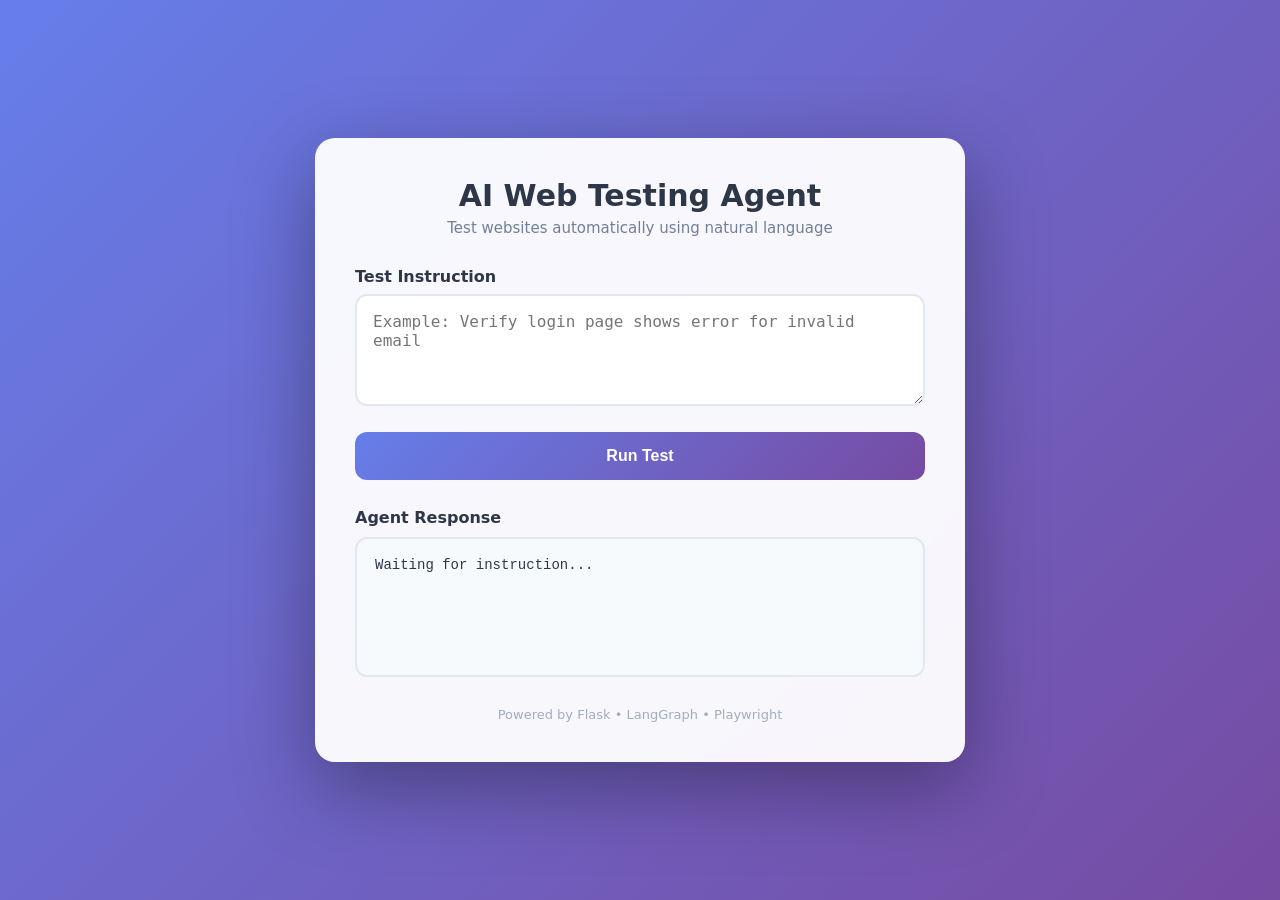
==== templates/index.html @ 944f8d29 "Initial commit for Milestone 1" ====
<!DOCTYPE html>
<html lang="en">
<head>
    <meta charset="UTF-8">
    <title>AI Web Testing Agent</title>

    <style>
        * {
            margin: 0;
            padding: 0;
            box-sizing: border-box;
        }

        body {
            font-family: "Segoe UI", system-ui, -apple-system, BlinkMacSystemFont, Roboto, Arial;
            background: linear-gradient(135deg, #667eea, #764ba2);
            min-height: 100vh;
            display: flex;
            align-items: center;
            justify-content: center;
            padding: 20px;
        }

        .container {
            background: rgba(255, 255, 255, 0.95);
            backdrop-filter: blur(12px);
            border-radius: 20px;
            padding: 40px;
            max-width: 650px;
            width: 100%;
            box-shadow: 0 25px 80px rgba(0, 0, 0, 0.35);
            animation: fadeIn 0.6s ease;
        }

        @keyframes fadeIn {
            from {
                opacity: 0;
                transform: translateY(20px);
            }
            to {
                opacity: 1;
                transform: translateY(0);
            }
        }

        .header {
            text-align: center;
            margin-bottom: 30px;
        }

        .header h1 {
            font-size: 30px;
            color: #2d3748;
            margin-bottom: 6px;
        }

        .header p {
            font-size: 15px;
            color: #718096;
        }

        label {
            display: block;
            font-weight: 600;
            margin-bottom: 8px;
            color: #2d3748;
        }

        textarea {
            width: 100%;
            padding: 16px;
            border-radius: 12px;
            border: 2px solid #e2e8f0;
            font-size: 16px;
            resize: vertical;
            transition: all 0.3s ease;
        }

        textarea:focus {
            outline: none;
            border-color: #667eea;
            box-shadow: 0 0 0 4px rgba(102, 126, 234, 0.15);
        }

        button {
            width: 100%;
            margin-top: 22px;
            padding: 15px;
            background: linear-gradient(135deg, #667eea, #764ba2);
            border: none;
            color: white;
            font-size: 16px;
            font-weight: 600;
            border-radius: 12px;
            cursor: pointer;
            transition: all 0.25s ease;
        }

        button:hover {
            transform: translateY(-2px);
            box-shadow: 0 12px 30px rgba(102, 126, 234, 0.45);
        }

        button:active {
            transform: translateY(0);
        }

        .output-container {
            margin-top: 28px;
        }

        .output-container h3 {
            font-size: 16px;
            margin-bottom: 10px;
            color: #2d3748;
        }

        pre {
            background: #f7fafc;
            padding: 18px;
            border-radius: 12px;
            border: 2px solid #e2e8f0;
            min-height: 140px;
            font-family: "Courier New", monospace;
            font-size: 14px;
            white-space: pre-wrap;
            color: #2d3748;
        }

        footer {
            text-align: center;
            margin-top: 30px;
            font-size: 13px;
            color: #a0aec0;
        }

        @media (max-width: 600px) {
            .container {
                padding: 26px;
            }
            .header h1 {
                font-size: 24px;
            }
        }
    </style>
</head>

<body>

<div class="container">
    <div class="header">
        <h1>AI Web Testing Agent</h1>
        <p>Test websites automatically using natural language</p>
    </div>

    <label for="instruction">Test Instruction</label>
    <textarea id="instruction" rows="4"
        placeholder="Example: Verify login page shows error for invalid email"></textarea>

    <button onclick="send()">Run Test</button>

    <div class="output-container">
        <h3>Agent Response</h3>
        <pre id="output">Waiting for instruction...</pre>
    </div>

    <footer>
        Powered by Flask • LangGraph • Playwright
    </footer>
</div>

<script>
    function send() {
        const instruction = document.getElementById("instruction").value;

        document.getElementById("output").innerText = "Processing...";

        fetch("/test", {
            method: "POST",
            headers: { "Content-Type": "application/json" },
            body: JSON.stringify({ instruction })
        })
        .then(res => res.json())
        .then(data => {
            document.getElementById("output").innerText =
                JSON.stringify(data, null, 2);
        })
        .catch(err => {
            document.getElementById("output").innerText =
                "Error: " + err;
        });
    }
</script>

</body>
</html>
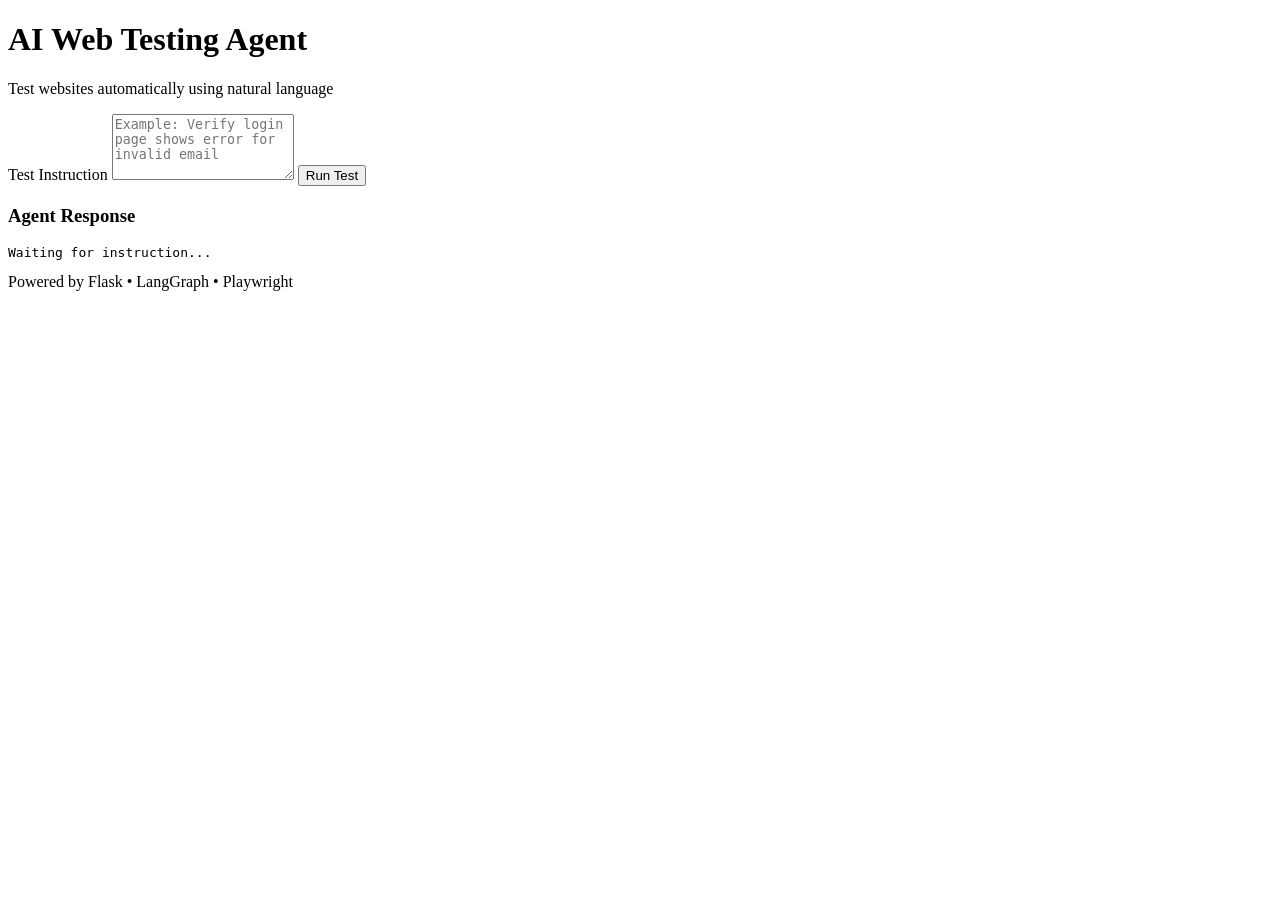
==== commit fcd7dcd5: "commit" ====
--- a/templates/index.html
+++ b/templates/index.html
@@ -4,145 +4,8 @@
     <meta charset="UTF-8">
     <title>AI Web Testing Agent</title>
 
-    <style>
-        * {
-            margin: 0;
-            padding: 0;
-            box-sizing: border-box;
-        }
-
-        body {
-            font-family: "Segoe UI", system-ui, -apple-system, BlinkMacSystemFont, Roboto, Arial;
-            background: linear-gradient(135deg, #667eea, #764ba2);
-            min-height: 100vh;
-            display: flex;
-            align-items: center;
-            justify-content: center;
-            padding: 20px;
-        }
-
-        .container {
-            background: rgba(255, 255, 255, 0.95);
-            backdrop-filter: blur(12px);
-            border-radius: 20px;
-            padding: 40px;
-            max-width: 650px;
-            width: 100%;
-            box-shadow: 0 25px 80px rgba(0, 0, 0, 0.35);
-            animation: fadeIn 0.6s ease;
-        }
-
-        @keyframes fadeIn {
-            from {
-                opacity: 0;
-                transform: translateY(20px);
-            }
-            to {
-                opacity: 1;
-                transform: translateY(0);
-            }
-        }
-
-        .header {
-            text-align: center;
-            margin-bottom: 30px;
-        }
-
-        .header h1 {
-            font-size: 30px;
-            color: #2d3748;
-            margin-bottom: 6px;
-        }
-
-        .header p {
-            font-size: 15px;
-            color: #718096;
-        }
-
-        label {
-            display: block;
-            font-weight: 600;
-            margin-bottom: 8px;
-            color: #2d3748;
-        }
-
-        textarea {
-            width: 100%;
-            padding: 16px;
-            border-radius: 12px;
-            border: 2px solid #e2e8f0;
-            font-size: 16px;
-            resize: vertical;
-            transition: all 0.3s ease;
-        }
-
-        textarea:focus {
-            outline: none;
-            border-color: #667eea;
-            box-shadow: 0 0 0 4px rgba(102, 126, 234, 0.15);
-        }
-
-        button {
-            width: 100%;
-            margin-top: 22px;
-            padding: 15px;
-            background: linear-gradient(135deg, #667eea, #764ba2);
-            border: none;
-            color: white;
-            font-size: 16px;
-            font-weight: 600;
-            border-radius: 12px;
-            cursor: pointer;
-            transition: all 0.25s ease;
-        }
-
-        button:hover {
-            transform: translateY(-2px);
-            box-shadow: 0 12px 30px rgba(102, 126, 234, 0.45);
-        }
-
-        button:active {
-            transform: translateY(0);
-        }
-
-        .output-container {
-            margin-top: 28px;
-        }
-
-        .output-container h3 {
-            font-size: 16px;
-            margin-bottom: 10px;
-            color: #2d3748;
-        }
-
-        pre {
-            background: #f7fafc;
-            padding: 18px;
-            border-radius: 12px;
-            border: 2px solid #e2e8f0;
-            min-height: 140px;
-            font-family: "Courier New", monospace;
-            font-size: 14px;
-            white-space: pre-wrap;
-            color: #2d3748;
-        }
-
-        footer {
-            text-align: center;
-            margin-top: 30px;
-            font-size: 13px;
-            color: #a0aec0;
-        }
-
-        @media (max-width: 600px) {
-            .container {
-                padding: 26px;
-            }
-            .header h1 {
-                font-size: 24px;
-            }
-        }
-    </style>
+    <!-- Flask Static CSS -->
+    <link rel="stylesheet" href="{{ url_for('static', filename='styles.css') }}">
 </head>
 
 <body>
@@ -172,7 +35,6 @@
 <script>
     function send() {
         const instruction = document.getElementById("instruction").value;
-
         document.getElementById("output").innerText = "Processing...";
 
         fetch("/test", {
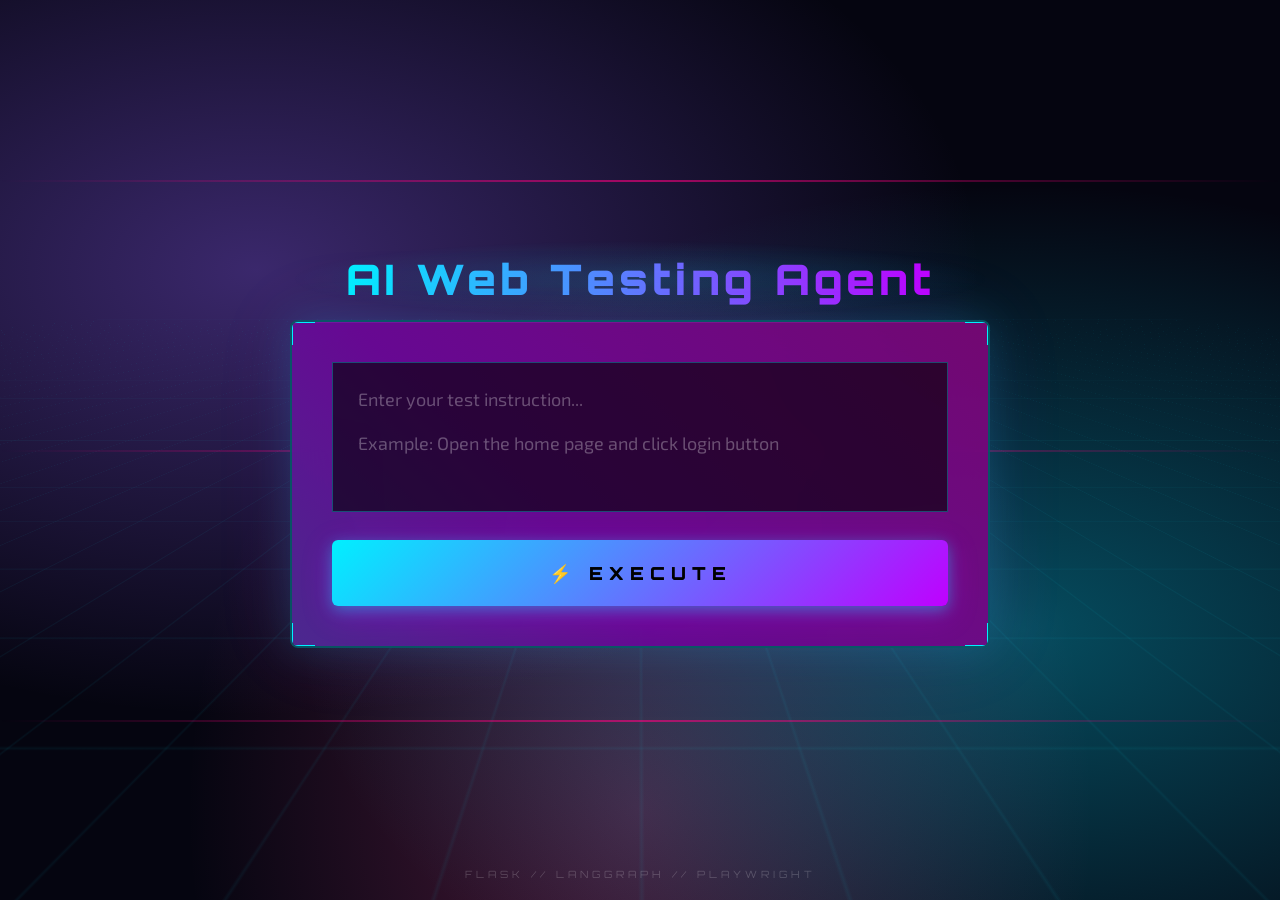
==== commit 785233e8: "milestone 2" ====
--- a/templates/index.html
+++ b/templates/index.html
@@ -1,58 +1,988 @@
 <!DOCTYPE html>
 <html lang="en">
+
 <head>
     <meta charset="UTF-8">
+    <meta name="viewport" content="width=device-width, initial-scale=1.0">
     <title>AI Web Testing Agent</title>
-
-    <!-- Flask Static CSS -->
-    <link rel="stylesheet" href="{{ url_for('static', filename='styles.css') }}">
+    <link
+        href="https://fonts.googleapis.com/css2?family=Orbitron:wght@500;700;900&family=Exo+2:wght@400;500;600&display=swap"
+        rel="stylesheet">
+    <style>
+        * {
+            margin: 0;
+            padding: 0;
+            box-sizing: border-box;
+        }
+
+        body {
+            font-family: 'Exo 2', sans-serif;
+            background: #000;
+            color: #fff;
+            min-height: 100vh;
+            overflow-x: hidden;
+        }
+
+        /* ===== CRAZY ANIMATED BACKGROUND ===== */
+        .bg {
+            position: fixed;
+            top: 0;
+            left: 0;
+            width: 100%;
+            height: 100%;
+            z-index: 0;
+            background:
+                radial-gradient(ellipse at 20% 30%, rgba(139, 92, 246, 0.4) 0%, transparent 50%),
+                radial-gradient(ellipse at 80% 70%, rgba(6, 182, 212, 0.4) 0%, transparent 50%),
+                radial-gradient(ellipse at 50% 90%, rgba(236, 72, 153, 0.3) 0%, transparent 50%),
+                #050510;
+            animation: bgPulse 8s ease-in-out infinite;
+        }
+
+        @keyframes bgPulse {
+
+            0%,
+            100% {
+                filter: brightness(1);
+            }
+
+            50% {
+                filter: brightness(1.2);
+            }
+        }
+
+        /* Crazy Grid */
+        .grid {
+            position: fixed;
+            width: 300%;
+            height: 300%;
+            top: -100%;
+            left: -100%;
+            background:
+                linear-gradient(90deg, rgba(0, 240, 255, 0.05) 1px, transparent 1px),
+                linear-gradient(rgba(0, 240, 255, 0.05) 1px, transparent 1px);
+            background-size: 60px 60px;
+            transform: perspective(500px) rotateX(70deg);
+            animation: gridRun 10s linear infinite;
+            z-index: 1;
+        }
+
+        @keyframes gridRun {
+            0% {
+                transform: perspective(500px) rotateX(70deg) translateY(0);
+            }
+
+            100% {
+                transform: perspective(500px) rotateX(70deg) translateY(60px);
+            }
+        }
+
+        /* Floating Particles */
+        .particles {
+            position: fixed;
+            width: 100%;
+            height: 100%;
+            z-index: 2;
+            pointer-events: none;
+        }
+
+        .particle {
+            position: absolute;
+            width: 6px;
+            height: 6px;
+            background: #00f0ff;
+            border-radius: 50%;
+            box-shadow: 0 0 20px #00f0ff, 0 0 40px #00f0ff;
+            opacity: 0;
+            animation: particleRise 6s infinite;
+        }
+
+        @keyframes particleRise {
+            0% {
+                transform: translateY(100vh) scale(0);
+                opacity: 0;
+            }
+
+            20% {
+                opacity: 1;
+            }
+
+            80% {
+                opacity: 1;
+            }
+
+            100% {
+                transform: translateY(-20vh) scale(1.5);
+                opacity: 0;
+            }
+        }
+
+        /* Horizontal Laser Lines */
+        .laser {
+            position: fixed;
+            height: 2px;
+            background: linear-gradient(90deg, transparent, #ff0080, transparent);
+            z-index: 3;
+            opacity: 0.6;
+        }
+
+        .laser1 {
+            top: 20%;
+            width: 100%;
+            animation: laserMove1 4s linear infinite;
+        }
+
+        .laser2 {
+            top: 50%;
+            width: 100%;
+            animation: laserMove2 5s linear infinite;
+        }
+
+        .laser3 {
+            top: 80%;
+            width: 100%;
+            animation: laserMove1 3s linear infinite reverse;
+        }
+
+        @keyframes laserMove1 {
+            0% {
+                transform: translateX(-100%);
+            }
+
+            100% {
+                transform: translateX(100%);
+            }
+        }
+
+        @keyframes laserMove2 {
+            0% {
+                transform: translateX(100%);
+            }
+
+            100% {
+                transform: translateX(-100%);
+            }
+        }
+
+        /* ===== APP CONTAINER ===== */
+        .app {
+            position: relative;
+            z-index: 10;
+            min-height: 100vh;
+            display: flex;
+            flex-direction: column;
+            align-items: center;
+            justify-content: center;
+            padding: 40px 20px;
+        }
+
+        /* ===== INPUT VIEW ===== */
+        .input-view {
+            text-align: center;
+            max-width: 700px;
+            width: 100%;
+            transition: all 0.5s ease;
+        }
+
+        .input-view.hidden {
+            opacity: 0;
+            transform: translateY(-50px) scale(0.9);
+            pointer-events: none;
+            position: absolute;
+        }
+
+        /* Title */
+        .title {
+            font-family: 'Orbitron', sans-serif;
+            font-size: 42px;
+            font-weight: 900;
+            letter-spacing: 4px;
+            margin-bottom: 15px;
+            position: relative;
+            display: inline-block;
+            text-align: center;
+        }
+
+        .title span {
+            background: linear-gradient(90deg, #00f0ff, #bf00ff, #ff0080, #00f0ff);
+            background-size: 300% 100%;
+            -webkit-background-clip: text;
+            background-clip: text;
+            -webkit-text-fill-color: transparent;
+            animation: gradientFlow 3s ease infinite;
+        }
+
+        @keyframes gradientFlow {
+            0% {
+                background-position: 0% 50%;
+            }
+
+            50% {
+                background-position: 100% 50%;
+            }
+
+            100% {
+                background-position: 0% 50%;
+            }
+        }
+
+        /* Title glow effect */
+        .title::after {
+            content: '';
+            position: absolute;
+            top: 50%;
+            left: 50%;
+            transform: translate(-50%, -50%);
+            width: 120%;
+            height: 150%;
+            background: radial-gradient(ellipse, rgba(0, 240, 255, 0.15), transparent 70%);
+            z-index: -1;
+            animation: titleGlow 3s ease-in-out infinite;
+        }
+
+        @keyframes titleGlow {
+
+            0%,
+            100% {
+                opacity: 0.5;
+            }
+
+            50% {
+                opacity: 1;
+            }
+        }
+
+        .subtitle {
+            color: rgba(255, 255, 255, 0.5);
+            letter-spacing: 6px;
+            font-size: 12px;
+            margin-bottom: 50px;
+            text-transform: uppercase;
+        }
+
+        /* Input Card - Premium Glassmorphism */
+        .input-card {
+            background: rgba(10, 15, 30, 0.85);
+            backdrop-filter: blur(20px);
+            -webkit-backdrop-filter: blur(20px);
+            border: 2px solid rgba(0, 240, 255, 0.3);
+            border-radius: 8px;
+            padding: 40px;
+            position: relative;
+            overflow: hidden;
+            box-shadow:
+                0 0 40px rgba(0, 240, 255, 0.15),
+                0 0 80px rgba(191, 0, 255, 0.1),
+                inset 0 1px 0 rgba(255, 255, 255, 0.1);
+            animation: cardGlow 4s ease-in-out infinite;
+        }
+
+        @keyframes cardGlow {
+
+            0%,
+            100% {
+                box-shadow: 0 0 40px rgba(0, 240, 255, 0.15), 0 0 80px rgba(191, 0, 255, 0.1), inset 0 1px 0 rgba(255, 255, 255, 0.1);
+            }
+
+            50% {
+                box-shadow: 0 0 60px rgba(0, 240, 255, 0.25), 0 0 100px rgba(191, 0, 255, 0.2), inset 0 1px 0 rgba(255, 255, 255, 0.15);
+            }
+        }
+
+        /* Scanning Line Effect */
+        .input-card::before {
+            content: '';
+            position: absolute;
+            top: -100%;
+            left: 0;
+            width: 100%;
+            height: 50%;
+            background: linear-gradient(180deg, transparent, rgba(0, 240, 255, 0.08), transparent);
+            animation: scanLine 3s linear infinite;
+        }
+
+        @keyframes scanLine {
+            0% {
+                top: -100%;
+            }
+
+            100% {
+                top: 200%;
+            }
+        }
+
+        /* Animated Border Glow */
+        .input-card::after {
+            content: '';
+            position: absolute;
+            top: -2px;
+            left: -2px;
+            right: -2px;
+            bottom: -2px;
+            background: linear-gradient(45deg, #00f0ff, #bf00ff, #ff0080, #00f0ff);
+            background-size: 400% 400%;
+            z-index: -1;
+            border-radius: 10px;
+            animation: borderGlow 6s ease infinite;
+            opacity: 0.5;
+        }
+
+        @keyframes borderGlow {
+            0% {
+                background-position: 0% 50%;
+            }
+
+            50% {
+                background-position: 100% 50%;
+            }
+
+            100% {
+                background-position: 0% 50%;
+            }
+        }
+
+        /* HUD Corners - Enhanced */
+        .corner {
+            position: absolute;
+            width: 25px;
+            height: 25px;
+            border: 3px solid #00f0ff;
+            z-index: 10;
+            animation: cornerPulse 2s ease-in-out infinite;
+        }
+
+        @keyframes cornerPulse {
+
+            0%,
+            100% {
+                border-color: #00f0ff;
+                box-shadow: 0 0 10px rgba(0, 240, 255, 0.5);
+            }
+
+            50% {
+                border-color: #bf00ff;
+                box-shadow: 0 0 20px rgba(191, 0, 255, 0.7);
+            }
+        }
+
+        .corner.tl {
+            top: -2px;
+            left: -2px;
+            border-right: none;
+            border-bottom: none;
+        }
+
+        .corner.tr {
+            top: -2px;
+            right: -2px;
+            border-left: none;
+            border-bottom: none;
+            animation-delay: 0.5s;
+        }
+
+        .corner.bl {
+            bottom: -2px;
+            left: -2px;
+            border-right: none;
+            border-top: none;
+            animation-delay: 1s;
+        }
+
+        .corner.br {
+            bottom: -2px;
+            right: -2px;
+            border-left: none;
+            border-top: none;
+            animation-delay: 1.5s;
+        }
+
+        textarea {
+            width: 100%;
+            min-height: 150px;
+            padding: 25px;
+            background: rgba(0, 0, 0, 0.6);
+            border: 1px solid rgba(0, 240, 255, 0.3);
+            border-radius: 0;
+            color: #fff;
+            font-family: 'Exo 2', sans-serif;
+            font-size: 18px;
+            resize: none;
+        }
+
+        textarea:focus {
+            outline: none;
+            border-color: #00f0ff;
+            box-shadow: 0 0 40px rgba(0, 240, 255, 0.3), inset 0 0 40px rgba(0, 240, 255, 0.05);
+        }
+
+        textarea::placeholder {
+            color: rgba(255, 255, 255, 0.3);
+        }
+
+        /* Epic Holographic Button */
+        .epic-btn {
+            width: 100%;
+            padding: 22px;
+            margin-top: 25px;
+            background: linear-gradient(135deg, #00f0ff 0%, #bf00ff 50%, #ff0080 100%);
+            background-size: 200% 200%;
+            border: none;
+            border-radius: 6px;
+            color: #000;
+            font-family: 'Orbitron', sans-serif;
+            font-size: 18px;
+            font-weight: 900;
+            letter-spacing: 6px;
+            cursor: pointer;
+            position: relative;
+            overflow: hidden;
+            transition: all 0.4s cubic-bezier(0.175, 0.885, 0.32, 1.275);
+            animation: btnGradient 3s ease infinite;
+            box-shadow:
+                0 4px 15px rgba(0, 240, 255, 0.4),
+                0 8px 30px rgba(191, 0, 255, 0.3);
+        }
+
+        @keyframes btnGradient {
+            0% {
+                background-position: 0% 50%;
+            }
+
+            50% {
+                background-position: 100% 50%;
+            }
+
+            100% {
+                background-position: 0% 50%;
+            }
+        }
+
+        .epic-btn::before {
+            content: '';
+            position: absolute;
+            top: 0;
+            left: -100%;
+            width: 100%;
+            height: 100%;
+            background: linear-gradient(90deg, transparent, rgba(255, 255, 255, 0.6), transparent);
+            animation: holographicShine 2.5s infinite;
+        }
+
+        @keyframes holographicShine {
+            0% {
+                left: -100%;
+            }
+
+            100% {
+                left: 100%;
+            }
+        }
+
+        .epic-btn::after {
+            content: '';
+            position: absolute;
+            top: -50%;
+            left: -50%;
+            width: 200%;
+            height: 200%;
+            background: radial-gradient(circle, rgba(255, 255, 255, 0.1) 0%, transparent 60%);
+            opacity: 0;
+            transition: opacity 0.3s;
+        }
+
+        .epic-btn:hover {
+            transform: scale(1.03) translateY(-2px);
+            box-shadow:
+                0 8px 25px rgba(0, 240, 255, 0.6),
+                0 16px 50px rgba(191, 0, 255, 0.4),
+                0 0 100px rgba(0, 240, 255, 0.3);
+            text-shadow: 0 0 20px rgba(0, 0, 0, 0.5);
+        }
+
+        .epic-btn:hover::after {
+            opacity: 1;
+        }
+
+        .epic-btn:active {
+            transform: scale(0.98);
+        }
+
+        .epic-btn:disabled {
+            opacity: 0.5;
+            cursor: wait;
+            animation: none;
+        }
+
+        /* ===== RESULTS VIEW ===== */
+        .results-view {
+            width: 100%;
+            max-width: 1000px;
+            opacity: 0;
+            transform: translateY(50px);
+            pointer-events: none;
+            position: absolute;
+            transition: all 0.5s ease;
+        }
+
+        .results-view.show {
+            opacity: 1;
+            transform: translateY(0);
+            pointer-events: auto;
+            position: relative;
+        }
+
+        .results-header {
+            display: flex;
+            justify-content: space-between;
+            align-items: center;
+            margin-bottom: 30px;
+        }
+
+        .success-badge {
+            display: flex;
+            align-items: center;
+            gap: 12px;
+            font-family: 'Orbitron', sans-serif;
+            font-size: 18px;
+            color: #05ffa1;
+            text-shadow: 0 0 20px rgba(5, 255, 161, 0.5);
+        }
+
+        .success-badge::before {
+            content: '✓';
+            width: 40px;
+            height: 40px;
+            background: #05ffa1;
+            color: #000;
+            border-radius: 50%;
+            display: flex;
+            align-items: center;
+            justify-content: center;
+            font-size: 20px;
+            animation: successPulse 1s ease-in-out infinite;
+        }
+
+        @keyframes successPulse {
+
+            0%,
+            100% {
+                box-shadow: 0 0 0 0 rgba(5, 255, 161, 0.5);
+            }
+
+            50% {
+                box-shadow: 0 0 0 15px rgba(5, 255, 161, 0);
+            }
+        }
+
+        .new-test-btn {
+            padding: 14px 30px;
+            background: transparent;
+            border: 2px solid #bf00ff;
+            color: #bf00ff;
+            font-family: 'Orbitron', sans-serif;
+            font-size: 12px;
+            letter-spacing: 2px;
+            cursor: pointer;
+            transition: all 0.3s;
+        }
+
+        .new-test-btn:hover {
+            background: #bf00ff;
+            color: #000;
+            box-shadow: 0 0 30px rgba(191, 0, 255, 0.5);
+        }
+
+        /* Result Cards */
+        .result-card {
+            background: rgba(10, 15, 30, 0.9);
+            border: 1px solid rgba(0, 240, 255, 0.2);
+            padding: 25px;
+            margin-bottom: 20px;
+            position: relative;
+        }
+
+        .result-card h2 {
+            font-family: 'Orbitron', sans-serif;
+            font-size: 13px;
+            letter-spacing: 3px;
+            color: #00f0ff;
+            margin-bottom: 20px;
+            display: flex;
+            align-items: center;
+            gap: 12px;
+        }
+
+        .result-card h2 span {
+            background: linear-gradient(135deg, #00f0ff, #bf00ff);
+            color: #000;
+            padding: 5px 14px;
+            font-size: 12px;
+        }
+
+        .action {
+            display: flex;
+            gap: 16px;
+            padding: 18px;
+            background: linear-gradient(135deg, rgba(0, 240, 255, 0.05), rgba(191, 0, 255, 0.05));
+            border-left: 3px solid #00f0ff;
+            margin-bottom: 12px;
+            transition: all 0.3s;
+        }
+
+        .action:hover {
+            transform: translateX(10px);
+            box-shadow: 0 0 30px rgba(0, 240, 255, 0.1);
+        }
+
+        .action-num {
+            width: 36px;
+            height: 36px;
+            background: linear-gradient(135deg, #00f0ff, #bf00ff);
+            display: flex;
+            align-items: center;
+            justify-content: center;
+            font-family: 'Orbitron', sans-serif;
+            font-weight: 900;
+            color: #000;
+            flex-shrink: 0;
+        }
+
+        .action-text strong {
+            display: block;
+            font-family: 'Orbitron', sans-serif;
+            font-size: 12px;
+            letter-spacing: 2px;
+            margin-bottom: 5px;
+        }
+
+        .action-text em {
+            color: #bf00ff;
+            font-style: normal;
+        }
+
+        /* Code */
+        .code-wrap {
+            background: #000;
+        }
+
+        .code-header {
+            display: flex;
+            justify-content: space-between;
+            align-items: center;
+            padding: 15px 20px;
+            background: linear-gradient(135deg, rgba(0, 240, 255, 0.1), rgba(191, 0, 255, 0.1));
+        }
+
+        .code-header span {
+            font-family: 'Orbitron', sans-serif;
+            font-size: 11px;
+            letter-spacing: 2px;
+            color: #00f0ff;
+        }
+
+        .copy-btn {
+            padding: 8px 18px;
+            background: #05ffa1;
+            border: none;
+            color: #000;
+            font-family: 'Orbitron', sans-serif;
+            font-size: 11px;
+            font-weight: 700;
+            letter-spacing: 1px;
+            cursor: pointer;
+            transition: all 0.2s;
+        }
+
+        .copy-btn:hover {
+            box-shadow: 0 0 30px rgba(5, 255, 161, 0.6);
+        }
+
+        pre {
+            padding: 25px;
+            font-family: 'JetBrains Mono', monospace;
+            font-size: 13px;
+            color: #05ffa1;
+            line-height: 1.8;
+            overflow-x: auto;
+            text-shadow: 0 0 15px rgba(5, 255, 161, 0.4);
+        }
+
+        /* Assertions */
+        .assert {
+            display: flex;
+            gap: 14px;
+            padding: 16px;
+            background: rgba(5, 255, 161, 0.05);
+            border-left: 3px solid #05ffa1;
+            margin-bottom: 10px;
+        }
+
+        .assert-check {
+            width: 28px;
+            height: 28px;
+            background: rgba(5, 255, 161, 0.2);
+            color: #05ffa1;
+            display: flex;
+            align-items: center;
+            justify-content: center;
+            font-size: 16px;
+            flex-shrink: 0;
+        }
+
+        .assert strong {
+            font-family: 'Orbitron', sans-serif;
+            font-size: 10px;
+            color: #05ffa1;
+            letter-spacing: 1px;
+            display: block;
+            margin-bottom: 4px;
+        }
+
+        /* Loading */
+        .loading {
+            position: fixed;
+            top: 0;
+            left: 0;
+            width: 100%;
+            height: 100%;
+            background: rgba(0, 0, 0, 0.95);
+            display: none;
+            align-items: center;
+            justify-content: center;
+            flex-direction: column;
+            z-index: 100;
+        }
+
+        .loading.show {
+            display: flex;
+        }
+
+        .loader {
+            width: 80px;
+            height: 80px;
+            border: 5px solid transparent;
+            border-top-color: #00f0ff;
+            border-right-color: #bf00ff;
+            border-bottom-color: #ff0080;
+            border-radius: 50%;
+            animation: loaderSpin 1s linear infinite;
+        }
+
+        @keyframes loaderSpin {
+            to {
+                transform: rotate(360deg);
+            }
+        }
+
+        .loading p {
+            margin-top: 30px;
+            font-family: 'Orbitron', sans-serif;
+            font-size: 16px;
+            letter-spacing: 6px;
+            color: #00f0ff;
+            animation: loadPulse 1s ease-in-out infinite alternate;
+        }
+
+        @keyframes loadPulse {
+            from {
+                opacity: 0.5;
+            }
+
+            to {
+                opacity: 1;
+            }
+        }
+
+        /* Error & Empty */
+        .error {
+            background: rgba(255, 0, 80, 0.1);
+            border: 1px solid #ff0080;
+            padding: 20px;
+            color: #ff6b9d;
+            margin-bottom: 20px;
+            display: none;
+        }
+
+        .empty {
+            text-align: center;
+            color: rgba(255, 255, 255, 0.3);
+            padding: 30px;
+        }
+
+        footer {
+            position: fixed;
+            bottom: 20px;
+            left: 50%;
+            transform: translateX(-50%);
+            font-family: 'Orbitron', sans-serif;
+            font-size: 10px;
+            letter-spacing: 4px;
+            color: rgba(255, 255, 255, 0.2);
+            z-index: 10;
+        }
+    </style>
 </head>
 
 <body>
-
-<div class="container">
-    <div class="header">
-        <h1>AI Web Testing Agent</h1>
-        <p>Test websites automatically using natural language</p>
+    <div class="bg"></div>
+    <div class="grid"></div>
+    <div class="particles">
+        <div class="particle" style="left:5%; animation-delay:0s;"></div>
+        <div class="particle" style="left:15%; animation-delay:0.5s;"></div>
+        <div class="particle" style="left:25%; animation-delay:1s;"></div>
+        <div class="particle" style="left:35%; animation-delay:1.5s;"></div>
+        <div class="particle" style="left:45%; animation-delay:2s;"></div>
+        <div class="particle" style="left:55%; animation-delay:2.5s;"></div>
+        <div class="particle" style="left:65%; animation-delay:3s;"></div>
+        <div class="particle" style="left:75%; animation-delay:3.5s;"></div>
+        <div class="particle" style="left:85%; animation-delay:4s;"></div>
+        <div class="particle" style="left:95%; animation-delay:4.5s;"></div>
     </div>
-
-    <label for="instruction">Test Instruction</label>
-    <textarea id="instruction" rows="4"
-        placeholder="Example: Verify login page shows error for invalid email"></textarea>
-
-    <button onclick="send()">Run Test</button>
-
-    <div class="output-container">
-        <h3>Agent Response</h3>
-        <pre id="output">Waiting for instruction...</pre>
+    <div class="laser laser1"></div>
+    <div class="laser laser2"></div>
+    <div class="laser laser3"></div>
+
+    <div class="app">
+        <!-- INPUT VIEW -->
+        <div class="input-view" id="inputView">
+            <h1 class="title"><span>AI Web Testing Agent</span></h1>
+
+            <div class="input-card">
+                <div class="corner tl"></div>
+                <div class="corner tr"></div>
+                <div class="corner bl"></div>
+                <div class="corner br"></div>
+                <textarea id="input"
+                    placeholder="Enter your test instruction...&#10;&#10;Example: Open the home page and click login button"></textarea>
+                <button class="epic-btn" id="btn" onclick="run()">⚡ EXECUTE</button>
+            </div>
+        </div>
+
+        <!-- RESULTS VIEW -->
+        <div class="results-view" id="resultsView">
+            <div class="results-header">
+                <div class="success-badge">TEST GENERATED</div>
+                <button class="new-test-btn" onclick="reset()">↺ NEW TEST</button>
+            </div>
+
+            <div class="result-card">
+                <h2>🎯 PARSED ACTIONS <span id="actCount">0</span></h2>
+                <div id="actions"></div>
+            </div>
+
+            <div class="result-card">
+                <h2>💻 PLAYWRIGHT CODE</h2>
+                <div class="code-wrap">
+                    <div class="code-header">
+                        <span>test_script.py</span>
+                        <button class="copy-btn" onclick="copy()">COPY</button>
+                    </div>
+                    <pre id="code"></pre>
+                </div>
+            </div>
+
+            <div class="result-card">
+                <h2>✅ ASSERTIONS <span id="assCount">0</span></h2>
+                <div id="asserts"></div>
+            </div>
+        </div>
     </div>
 
-    <footer>
-        Powered by Flask • LangGraph • Playwright
-    </footer>
-</div>
-
-<script>
-    function send() {
-        const instruction = document.getElementById("instruction").value;
-        document.getElementById("output").innerText = "Processing...";
-
-        fetch("/test", {
-            method: "POST",
-            headers: { "Content-Type": "application/json" },
-            body: JSON.stringify({ instruction })
-        })
-        .then(res => res.json())
-        .then(data => {
-            document.getElementById("output").innerText =
-                JSON.stringify(data, null, 2);
-        })
-        .catch(err => {
-            document.getElementById("output").innerText =
-                "Error: " + err;
+    <div class="loading" id="loading">
+        <div class="loader"></div>
+        <p>PROCESSING</p>
+    </div>
+
+    <div class="error" id="error"></div>
+
+    <footer>FLASK // LANGGRAPH // PLAYWRIGHT</footer>
+
+    <script>
+        async function run() {
+            const input = document.getElementById('input').value.trim();
+            if (!input) { document.getElementById('input').focus(); return; }
+
+            document.getElementById('loading').classList.add('show');
+            document.getElementById('btn').disabled = true;
+
+            try {
+                const res = await fetch('/test', {
+                    method: 'POST',
+                    headers: { 'Content-Type': 'application/json' },
+                    body: JSON.stringify({ instruction: input })
+                });
+
+                const data = await res.json();
+                document.getElementById('loading').classList.remove('show');
+
+                if (data.status === 'success') {
+                    showResults(data);
+                } else {
+                    alert(data.message || 'Error');
+                    document.getElementById('btn').disabled = false;
+                }
+            } catch (e) {
+                document.getElementById('loading').classList.remove('show');
+                alert('Connection error');
+                document.getElementById('btn').disabled = false;
+            }
+        }
+
+        function showResults(data) {
+            // Hide input, show results
+            document.getElementById('inputView').classList.add('hidden');
+            document.getElementById('resultsView').classList.add('show');
+
+            const actions = data.parsed_actions || [];
+            const assertions = data.assertions || [];
+
+            document.getElementById('actCount').textContent = actions.length;
+            document.getElementById('actions').innerHTML = actions.length
+                ? actions.map((a, i) => `
+                    <div class="action">
+                        <div class="action-num">${i + 1}</div>
+                        <div class="action-text">
+                            <strong>${icon(a.action)} ${a.action.toUpperCase().replace(/_/g, ' ')}</strong>
+                            ${a.target}${a.value ? ` <em>"${a.value}"</em>` : ''}
+                        </div>
+                    </div>
+                `).join('')
+                : '<p class="empty">No actions</p>';
+
+            document.getElementById('code').textContent = data.generated_code || '# No code';
+
+            document.getElementById('assCount').textContent = assertions.length;
+            document.getElementById('asserts').innerHTML = assertions.length
+                ? assertions.map(a => `
+                    <div class="assert">
+                        <div class="assert-check">✓</div>
+                        <div><strong>${a.type}</strong>${a.description}</div>
+                    </div>
+                `).join('')
+                : '<p class="empty">No assertions</p>';
+        }
+
+        function icon(a) {
+            return { 'open_page': '🌐', 'enter_text': '⌨️', 'click': '👆', 'verify': '🔍', 'wait': '⏱️' }[a] || '▶️';
+        }
+
+        function reset() {
+            document.getElementById('resultsView').classList.remove('show');
+            document.getElementById('inputView').classList.remove('hidden');
+            document.getElementById('input').value = '';
+            document.getElementById('btn').disabled = false;
+        }
+
+        function copy() {
+            navigator.clipboard.writeText(document.getElementById('code').textContent);
+            document.querySelector('.copy-btn').textContent = '✓ COPIED';
+            setTimeout(() => document.querySelector('.copy-btn').textContent = 'COPY', 2000);
+        }
+
+        document.getElementById('input').addEventListener('keydown', e => {
+            if (e.ctrlKey && e.key === 'Enter') run();
         });
-    }
-</script>
-
+    </script>
 </body>
-</html>
+
+</html>
